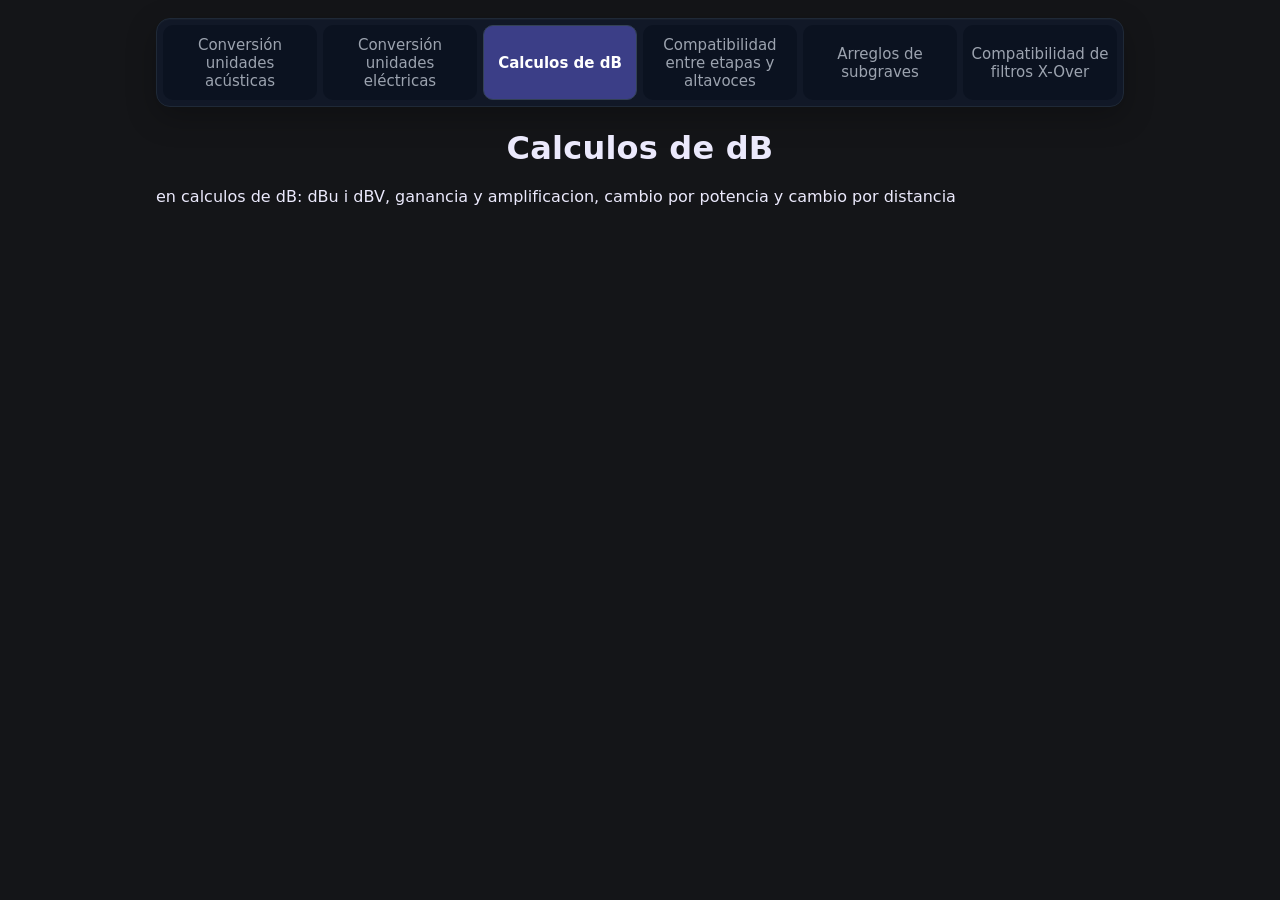
==== db_units.html @ 8d3be863 "Add files via upload" ====
<!DOCTYPE html>
<html lang="es">
<head>
<meta charset="utf-8" />
<meta name="viewport" content="width=device-width, initial-scale=1" />
<title>Calculos dB</title>
<link rel="stylesheet" href="style.css">
</head>
<body>
  <div class="page">

    <div class="navbar">
      <ul style="display: flex; list-style: none;">
        <li><button class="navbutton" onclick="location.href='index.html'">Conversión unidades acústicas</button></li>
        <li><button class="navbutton" onclick="location.href='electricity_units.html'">Conversión unidades eléctricas</button></li>
        <li><button class="navbutton selected" onclick="location.href='db_units.html'">Calculos de dB</button></li>
        <li><button class="navbutton" onclick="location.href='impedance.html'">Compatibilidad entre etapas y altavoces</button></li>
        <li><button class="navbutton" onclick="location.href='subwoofers.html'">Arreglos de subgraves</button></li>
        <li><button class="navbutton" onclick="location.href='xover.html'">Compatibilidad de filtros X-Over</button></li>
      </ul>
    </div>

    <h1>Calculos de dB</h1>
    <p>en calculos de dB: dBu i dBV, ganancia y amplificacion, cambio por potencia y cambio por distancia</p>



   
  </div>

<script>

</script>
</body>
</html>
---- style.css ----
html { overflow-y: scroll; }
  * { box-sizing: border-box; }
  body {
    margin: 0;
    background: #141518;
    color: #ebe9fc;
    font-family: "Segoe UI", system-ui, -apple-system, Roboto, "Helvetica Neue", Arial, sans-serif;
    -webkit-font-smoothing: antialiased;
  }
  .page { max-width: 1000px; margin: 18px auto; padding: 0 16px; }

  .navbar {
    background:#111827;
    border:1px solid #1f2937;
    border-radius:14px;
    box-shadow:0 10px 30px rgba(0,0,0,.25), inset 0 1px 0 rgba(255,255,255,.02);
    padding:6px;
    margin-bottom:22px;
  }
  .navbar ul {
    display:flex;
    list-style:none;
    padding:0;
    margin:0;
    gap:6px;
  }
  .navbar li { flex:1; }

  .navbutton {
    width:100%;
    cursor:pointer;
    border:none;
    border-radius:10px;
    background:#0b1220;
    color:#9ca3af;
    font-size:15px;
    font-weight:500;
    padding:10px 8px;
    transition: all .15s ease;
    min-height: 75px;
    font-family:"Segoe UI", system-ui, -apple-system, Roboto, "Helvetica Neue", Arial, sans-serif;
  }
  .navbutton:hover {
    background:#1f2937;
    color:#e5e7eb;
  }
  .navbutton.selected {
    background:#3b3e87;
    color:white;
    font-weight:600;
    border:1px solid #334155;
  }


  h1 {
    text-align: center;
    margin: 10px 0 20px;
    font-weight: 700;
    letter-spacing: .2px;
  }

  .card{
    background:#3b3e87;
    border:0px none;
    border-radius:14px;
    padding:16px;
    box-shadow: 0 10px 30px rgba(0,0,0,.25), inset 0 1px 0 rgba(255,255,255,.02);
    margin-bottom:14px;
  }

  .row{
    display:grid;
    grid-template-columns: 1fr minmax(240px, 30ch);
    gap:16px;
    align-items:center;
  }
  @media (max-width: 720px){
    .row{ grid-template-columns:1fr; }
  }

  .calc-title{
    font-size: 18px;
    font-weight: 700;
    margin: 0 0 8px 0;
  }

  .fieldline{
    display: grid;
    grid-template-columns: auto max-content;
    gap: 10px;
    align-items: center;
    margin-bottom: 10px;
    justify-content: start;
  }
  .unit-left{
    color:#cfd2d6; 
    font-size:18px;
    min-width: 28px;
    text-align: right;
  }
  .input-wrap{
    display:flex;
    align-items:center;
  }
  input[type="number"]{
    width: 160px;               
    padding:10px 12px;
    background:#1f2937; 
    color:#e5e7eb;
    border:0px none;
    border-radius:10px;
    outline:none;
    font-size:16px;
    font-family: "Segoe UI", system-ui, -apple-system, Roboto, "Helvetica Neue", Arial, sans-serif;
  }
  input[type="number"]:focus{ border-color:#38bdf8; box-shadow:0 0 0 3px rgba(56,189,248,.12); }

  .outbox{
    background:#1f2937;
    border:0px none;
    border-radius:10px;
    padding:12px 14px;
    display:flex;
    flex-direction: column;
    justify-content:center;
    align-items:center;
    min-height:52px;
  }
  .value-inline{
    font-variant-numeric: tabular-nums;
    font-weight:700;
    font-size: 22px;
    color:#e5e7eb;
  }
  .value-inline .u{
    margin-left: 8px; 
    font-weight: 700;
    font-size: 22px;
    color:#e5e7eb;
  }

  .small{ font-size:.9rem; color:#9ca3af; margin-top:4px; }
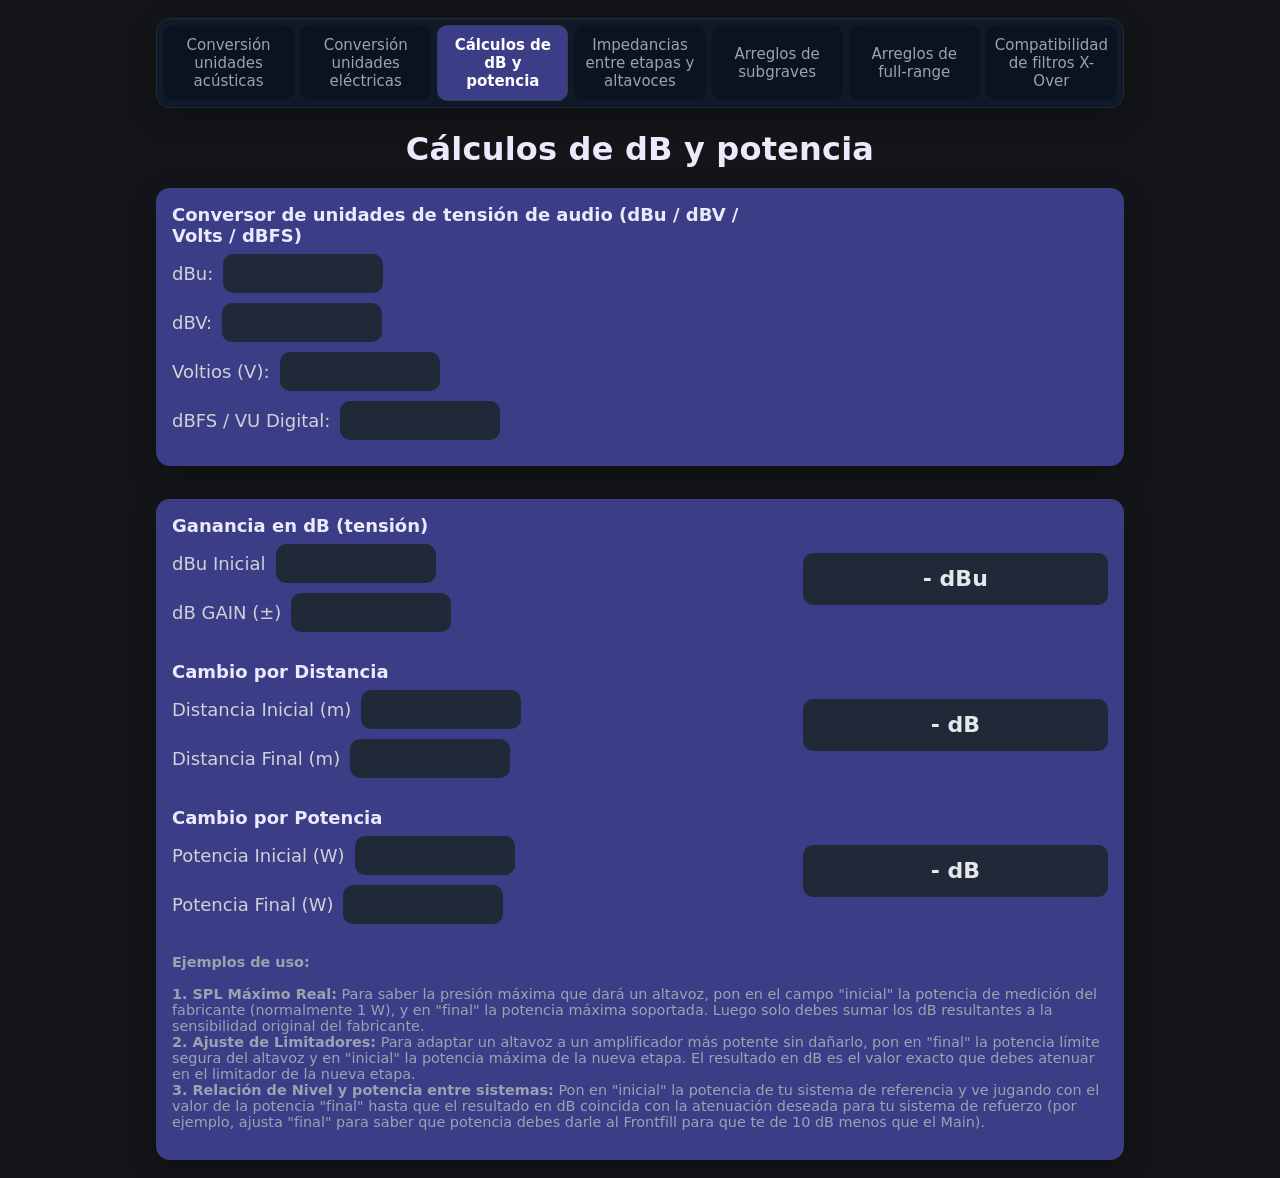
==== commit 3729dc0b: "Added dB units conversion, gain and power calculators" ====
--- a/db_units.html
+++ b/db_units.html
@@ -3,33 +3,249 @@
 <head>
 <meta charset="utf-8" />
 <meta name="viewport" content="width=device-width, initial-scale=1" />
-<title>Calculos dB</title>
+<title>Cálculos dB y potencia</title>
 <link rel="stylesheet" href="style.css">
 </head>
 <body>
   <div class="page">
-
     <div class="navbar">
       <ul style="display: flex; list-style: none;">
         <li><button class="navbutton" onclick="location.href='index.html'">Conversión unidades acústicas</button></li>
         <li><button class="navbutton" onclick="location.href='electricity_units.html'">Conversión unidades eléctricas</button></li>
-        <li><button class="navbutton selected" onclick="location.href='db_units.html'">Calculos de dB</button></li>
-        <li><button class="navbutton" onclick="location.href='impedance.html'">Compatibilidad entre etapas y altavoces</button></li>
+        <li><button class="navbutton selected" onclick="location.href='db_units.html'">Cálculos de dB y potencia</button></li>
+        <li><button class="navbutton" onclick="location.href='impedance.html'">Impedancias entre etapas y altavoces</button></li>
         <li><button class="navbutton" onclick="location.href='subwoofers.html'">Arreglos de subgraves</button></li>
+        <li><button class="navbutton" onclick="location.href='full_range.html'">Arreglos de full-range</button></li>
         <li><button class="navbutton" onclick="location.href='xover.html'">Compatibilidad de filtros X-Over</button></li>
       </ul>
     </div>
-
-    <h1>Calculos de dB</h1>
-    <p>en calculos de dB: dBu i dBV, ganancia y amplificacion, cambio por potencia y cambio por distancia</p>
-
-
-
-   
+    <h1>Cálculos de dB y potencia</h1>
+    <form class="card" onsubmit="return false;">
+      <div class="row">
+        <div>
+          <div class="calc-title">Conversor de unidades de tensión de audio (dBu / dBV / Volts / dBFS)</div>
+          <div class="fieldline">
+            <div class="unit-left">dBu:</div>
+            <input id="db_dbu" type="number" step="0.0001" />
+          </div>
+          <div class="fieldline">
+            <div class="unit-left">dBV:</div>
+            <input id="db_dbv" type="number" step="0.0001" />
+          </div>
+          <div class="fieldline">
+            <div class="unit-left">Voltios (V):</div>
+            <input id="db_volts" type="number" step="0.0001" min="0.00001" />
+          </div>
+          <div class="fieldline">
+            <div class="unit-left">dBFS / VU Digital:</div>
+            <input id="db_dbfs" type="number" step="0.0001" />
+          </div>
+        </div>
+      </div>
+    </form>
+    <br>
+    <form class="card" onsubmit="return false;">
+      <div class="row">
+        <div>
+          <div class="calc-title">Ganancia en dB (tensión)</div>
+          <div class="fieldline">
+            <div class="unit-left">dBu Inicial</div>
+            <div class="input-wrap"><input id="gain_volt_init" type="number" step="0.1"/></div>
+          </div>
+          <div class="fieldline">
+            <div class="unit-left">dB GAIN (±)</div>
+            <div class="input-wrap"><input id="gain_volt_offset" type="number" step="0.1"/></div>
+          </div>
+        </div>
+        <div class="outbox" aria-live="polite">
+            <div class="value-inline" id="gain_volt_out">-<span class="unit"> dBu</span></div>
+        </div>
+      </div>
+      <br>
+      <div class="row">
+        <div>
+          <div class="calc-title">Cambio por Distancia</div>
+          <div class="fieldline">
+            <div class="unit-left">Distancia Inicial (m)</div>
+            <div class="input-wrap"><input id="dist_d1" type="number" step="0.1" min="0.01"/></div>
+          </div>
+          <div class="fieldline">
+            <div class="unit-left">Distancia Final (m)</div>
+            <div class="input-wrap"><input id="dist_d2" type="number" step="0.1" min="0.01"/></div>
+          </div>
+        </div>
+        <div class="outbox" aria-live="polite">
+            <div class="value-inline" id="dist_out">-<span class="unit"> dB</span></div>
+        </div>
+      </div>
+      <br>
+      <div class="row">
+        <div>
+          <div class="calc-title">Cambio por Potencia</div>
+          <div class="fieldline">
+            <div class="unit-left">Potencia Inicial (W)</div>
+            <div class="input-wrap"><input id="pow_w1" type="number" step="0.1" min="0.01"/></div>
+          </div>
+          <div class="fieldline">
+            <div class="unit-left">Potencia Final (W)</div>
+            <div class="input-wrap"><input id="pow_w2" type="number" step="0.1" min="0.01"/></div>
+          </div>
+        </div>
+        <div class="outbox" aria-live="polite">
+            <div class="value-inline" id="pow_out">-<span class="unit"> dB</span></div>
+        </div>
+      </div>
+      <div>
+        <p class="small">
+          <br><b>Ejemplos de uso:</b><br><br>
+          <strong>1. SPL Máximo Real:</strong> Para saber la presión máxima que dará un altavoz, pon en el campo "inicial" la potencia de medición del fabricante (normalmente 1 W), y en "final" la potencia máxima soportada. Luego solo debes sumar los dB resultantes a la sensibilidad original del fabricante.<br>
+          <strong>2. Ajuste de Limitadores:</strong> Para adaptar un altavoz a un amplificador más potente sin dañarlo, pon en "final" la potencia límite segura del altavoz y en "inicial" la potencia máxima de la nueva etapa. El resultado en dB es el valor exacto que debes atenuar en el limitador de la nueva etapa.<br>
+          <strong>3. Relación de Nivel y potencia entre sistemas:</strong> Pon en "inicial" la potencia de tu sistema de referencia y ve jugando con el valor de la potencia "final" hasta que el resultado en dB coincida con la atenuación deseada para tu sistema de refuerzo (por ejemplo, ajusta "final" para saber que potencia debes darle al Frontfill para que te de 10 dB menos que el Main).
+        </p>
+      </div>
+    </form>
   </div>
-
 <script>
-
+const dbuInput = document.getElementById('db_dbu');
+const dbvInput = document.getElementById('db_dbv');
+const voltsInput = document.getElementById('db_volts');
+const dbfsInput = document.getElementById('db_dbfs');
+const voltInit = document.getElementById('gain_volt_init');
+const voltOffset = document.getElementById('gain_volt_offset');
+const voltOut = document.getElementById('gain_volt_out');
+const distD1 = document.getElementById('dist_d1');
+const distD2 = document.getElementById('dist_d2');
+const distOut = document.getElementById('dist_out');
+const powW1 = document.getElementById('pow_w1');
+const powW2 = document.getElementById('pow_w2');
+const powOut = document.getElementById('pow_out');
+
+function isValidNumber(val) {
+  return val !== '' && val !== '-' && val !== '.' && val !== '-.';
+}
+
+dbuInput.addEventListener('input', () => {
+  if (!isValidNumber(dbuInput.value)) return;
+  const dbu = parseFloat(dbuInput.value);
+  if (isNaN(dbu)) return;
+  
+  const dbv = dbu - 2.2;
+  const volts = Math.pow(10, dbv / 20);
+  const dbfs = dbu - 24;
+  
+  dbvInput.value = dbv.toFixed(4);
+  voltsInput.value = volts.toFixed(4);
+  dbfsInput.value = dbfs.toFixed(4);
+});
+
+dbvInput.addEventListener('input', () => {
+  if (!isValidNumber(dbvInput.value)) return;
+  const dbv = parseFloat(dbvInput.value);
+  if (isNaN(dbv)) return;
+  
+  const dbu = dbv + 2.2;
+  const volts = Math.pow(10, dbv / 20);
+  const dbfs = dbu - 24;
+  
+  dbuInput.value = dbu.toFixed(4);
+  voltsInput.value = volts.toFixed(4);
+  dbfsInput.value = dbfs.toFixed(4);
+});
+
+voltsInput.addEventListener('input', () => {
+  if (!isValidNumber(voltsInput.value)) return;
+  const volts = parseFloat(voltsInput.value);
+  if (isNaN(volts) || volts <= 0) return;
+  
+  const dbv = 20 * Math.log10(volts);
+  const dbu = dbv + 2.2;
+  const dbfs = dbu - 24;
+  
+  dbvInput.value = dbv.toFixed(4);
+  dbuInput.value = dbu.toFixed(4);
+  dbfsInput.value = dbfs.toFixed(4);
+});
+
+dbfsInput.addEventListener('input', () => {
+  if (!isValidNumber(dbfsInput.value)) return;
+  const dbfs = parseFloat(dbfsInput.value);
+  if (isNaN(dbfs)) return;
+  
+  const dbu = dbfs + 24;
+  const dbv = dbu - 2.2;
+  const volts = Math.pow(10, dbv / 20);
+  
+  dbuInput.value = dbu.toFixed(4);
+  dbvInput.value = dbv.toFixed(4);
+  voltsInput.value = volts.toFixed(4);
+});
+
+const inputs = [dbuInput, dbvInput, voltsInput, dbfsInput];
+inputs.forEach(input => {
+  input.addEventListener('keydown', (e) => {
+    if (e.key === 'Backspace' || e.key === 'Delete') {
+      setTimeout(() => {
+        if (input.value === '') {
+          inputs.forEach(inp => inp.value = '');
+        }
+      }, 0);
+    }
+  });
+});
+
+function isValidGainInput(val) {
+  return val !== '' && val !== '-' && val !== '.' && val !== '-.';
+}
+
+function calcVoltGain() {
+  if (!isValidGainInput(voltInit.value) || !isValidGainInput(voltOffset.value)) {
+    voltOut.innerHTML = '-<span class="unit"> dBu</span>';
+    return;
+  }
+  const init = parseFloat(voltInit.value);
+  const offset = parseFloat(voltOffset.value);
+  if (isNaN(init) || isNaN(offset)) return;
+
+  const result = init + offset;
+  voltOut.innerHTML = `${result.toFixed(1)}<span class="unit"> dBu</span>`;
+}
+
+function calcDistLoss() {
+  if (!isValidGainInput(distD1.value) || !isValidGainInput(distD2.value)) {
+    distOut.innerHTML = '-<span class="unit"> dB</span>';
+    return;
+  }
+  const d1 = parseFloat(distD1.value);
+  const d2 = parseFloat(distD2.value);
+  if (isNaN(d1) || isNaN(d2) || d1 <= 0 || d2 <= 0) return;
+
+  const dbChange = 20 * Math.log10(d1 / d2);
+  const sign = dbChange >= 0 ? '+' : '';
+  distOut.innerHTML = `${sign}${dbChange.toFixed(2)}<span class="unit"> dB</span>`;
+}
+
+function calcPowGain() {
+  if (!isValidGainInput(powW1.value) || !isValidGainInput(powW2.value)) {
+    powOut.innerHTML = '-<span class="unit"> dB</span>';
+    return;
+  }
+  const w1 = parseFloat(powW1.value);
+  const w2 = parseFloat(powW2.value);
+  if (isNaN(w1) || isNaN(w2) || w1 <= 0 || w2 <= 0) return;
+
+  const dbChange = 10 * Math.log10(w2 / w1);
+  const sign = dbChange >= 0 ? '+' : '';
+  powOut.innerHTML = `${sign}${dbChange.toFixed(2)}<span class="unit"> dB</span>`;
+}
+
+voltInit.addEventListener('input', calcVoltGain);
+voltOffset.addEventListener('input', calcVoltGain);
+
+distD1.addEventListener('input', calcDistLoss);
+distD2.addEventListener('input', calcDistLoss);
+
+powW1.addEventListener('input', calcPowGain);
+powW2.addEventListener('input', calcPowGain);
 </script>
 </body>
 </html>
--- a/style.css
+++ b/style.css
@@ -132,11 +132,57 @@
     font-size: 22px;
     color:#e5e7eb;
   }
-  .value-inline .u{
-    margin-left: 8px; 
+  .value-inline .unit{
     font-weight: 700;
     font-size: 22px;
     color:#e5e7eb;
   }
 
   .small{ font-size:.9rem; color:#9ca3af; margin-top:4px; }
+
+select{
+  padding:10px 28px 10px 12px;
+  background:#1f2937;
+  color:#e5e7eb;
+  border:0px none;
+  border-radius:10px;
+  outline:none;
+  font-size:15px;
+  font-family:"Segoe UI", system-ui, -apple-system, Roboto, "Helvetica Neue", Arial, sans-serif;
+  cursor:pointer;
+  appearance:none;
+  -webkit-appearance:none;
+  -moz-appearance:none;
+  position:relative;
+}
+
+select{
+  background-image:
+    linear-gradient(45deg, transparent 50%, #9ca3af 50%),
+    linear-gradient(135deg, #9ca3af 50%, transparent 50%);
+  background-position:
+    calc(100% - 16px) calc(50% - 3px),
+    calc(100% - 10px) calc(50% - 3px);
+  background-size:6px 6px, 6px 6px;
+  background-repeat:no-repeat;
+}
+
+select:hover{
+  background-color:#111827;
+}
+
+select:focus{
+  box-shadow:0 0 0 3px rgba(56,189,248,.12);
+}
+
+.fieldline select,
+.input-wrap select{
+  height: 42px;
+}
+
+.fieldline div[style*="flex"],
+.input-wrap div[style*="flex"]{
+  display:flex;
+  align-items:center;
+  gap:6px;
+}
